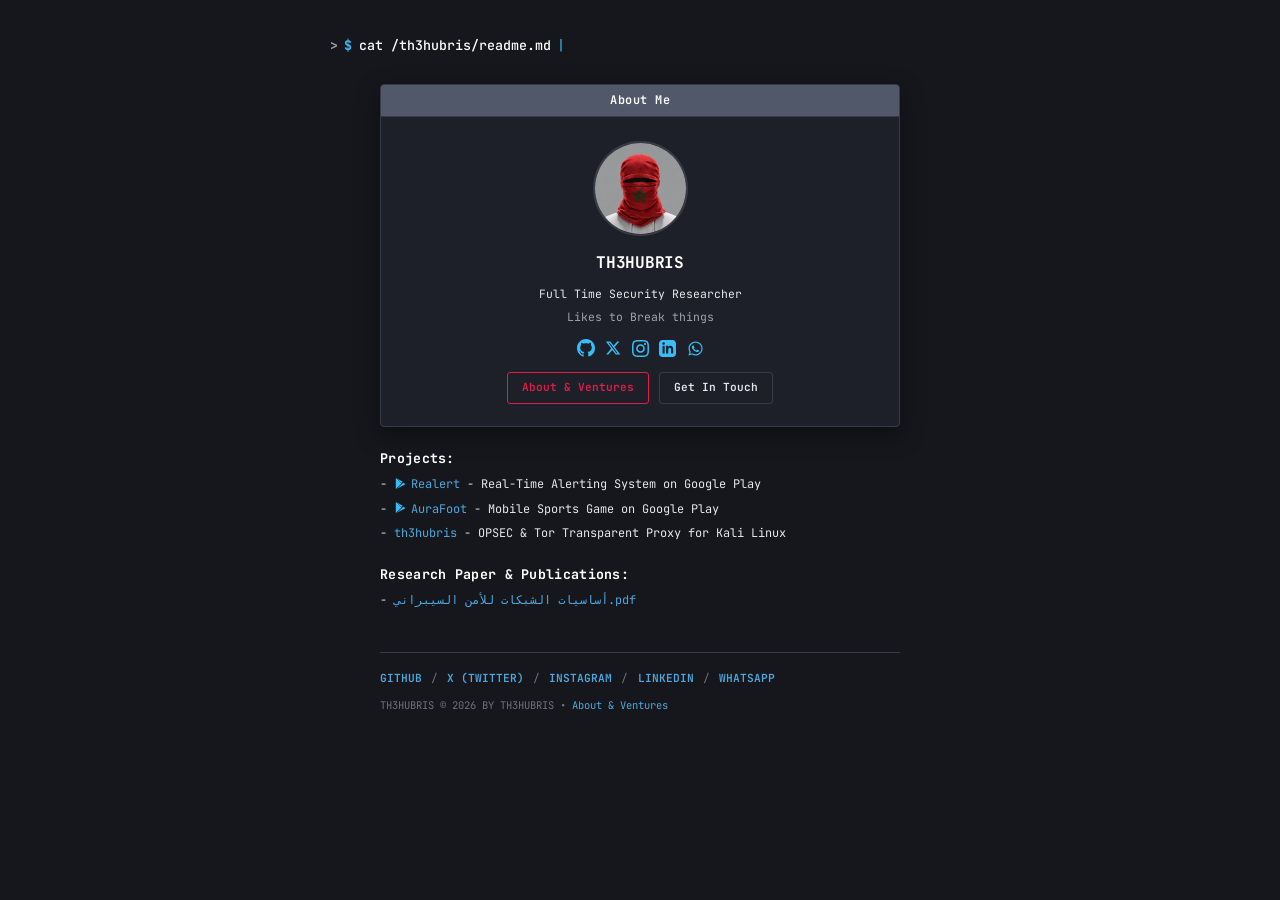
==== website/index.html @ 46ab5697 "feat(contact): link Get In Touch and add WhatsApp channel with @th3hubris" ====
<!DOCTYPE html>
<html lang="en">
<head>
  <meta charset="UTF-8">
  <meta name="viewport" content="width=device-width, initial-scale=1.0">
  <meta http-equiv="X-UA-Compatible" content="ie=edge">

  <!-- Cache Invalidation Meta Tags -->
  <meta http-equiv="Cache-Control" content="no-cache, no-store, must-revalidate">
  <meta http-equiv="Pragma" content="no-cache">
  <meta http-equiv="Expires" content="0">

  <title>TH3HUBRIS — Security Researcher</title>
  <meta name="title" content="TH3HUBRIS — Security Researcher">
  <meta name="description" content="Personal security portal, research publications, and tactical tools by TH3HUBRIS.">
  <meta name="author" content="TH3HUBRIS">
  <meta name="theme-color" content="#16171d">

  <!-- Open Graph -->
  <meta property="og:type" content="website">
  <meta property="og:url" content="https://www.th3hubris.com/">
  <meta property="og:title" content="TH3HUBRIS — Security Researcher">
  <meta property="og:description" content="Offensive security research, academic manuals, and tactical Kali Linux engines.">
  <meta property="og:image" content="https://www.th3hubris.com/profile.png">

  <!-- Favicon -->
  <link rel="icon" type="image/png" href="profile.png">

  <!-- Google Fonts: JetBrains Mono -->
  <link rel="preconnect" href="https://fonts.googleapis.com">
  <link rel="preconnect" href="https://fonts.gstatic.com" crossorigin>
  <link href="https://fonts.googleapis.com/css2?family=JetBrains+Mono:wght@400;500;600;700&display=swap" rel="stylesheet">

  <link rel="stylesheet" href="style.css?v=2026.10">
</head>
<body>

  <div class="layout-wrapper">
    <main class="view-container active-view">

      <!-- Top Terminal Prompt Line -->
      <div class="terminal-prompt-row">
        <span class="p-arrow">&gt;</span>
        <span class="p-dollar">$</span>
        <span class="p-command">cat /th3hubris/readme.md</span>
        <span class="p-cursor">|</span>
      </div>

      <!-- About Me Box (hx01.me style) -->
      <div class="about-card">
        <div class="about-card-header">
          About Me
        </div>

        <div class="about-card-body">
          <div class="avatar-container">
            <img src="profile.png" alt="TH3HUBRIS" class="user-avatar">
          </div>

          <h1 class="user-handle">TH3HUBRIS</h1>
          <p class="user-headline">Full Time Security Researcher</p>
          <p class="user-subline">Likes to Break things</p>

          <!-- Social links: all @th3hubris -->
          <div class="social-icon-row">
            <a href="https://github.com/th3hubris" target="_blank" rel="noopener noreferrer" class="social-icon-btn" title="GitHub: @th3hubris">
              <svg viewBox="0 0 24 24" width="18" height="18" fill="currentColor" aria-hidden="true">
                <path d="M12 0C5.37 0 0 5.37 0 12c0 5.31 3.435 9.795 8.205 11.385.6.105.825-.255.825-.57 0-.285-.015-1.23-.015-2.235-3.015.555-3.795-.735-4.035-1.41-.135-.345-.72-1.41-1.23-1.695-.42-.225-1.02-.78-.015-.795.945-.015 1.62.87 1.845 1.23 1.08 1.815 2.805 1.305 3.495.99.105-.78.42-1.305.765-1.605-2.67-.3-5.46-1.335-5.46-5.925 0-1.305.465-2.385 1.23-3.225-.12-.3-.54-1.53.12-3.18 0 0 1.005-.315 3.3 1.23.96-.27 1.98-.405 3-.405s2.04.135 3 .405c2.295-1.56 3.3-1.23 3.3-1.23.66 1.65.24 2.88.12 3.18.765.84 1.23 1.905 1.23 3.225 0 4.605-2.805 5.625-5.475 5.925.435.375.81 1.095.81 2.22 0 1.605-.015 2.895-.015 3.3 0 .315.225.69.825.57A12.02 12.02 0 0024 12c0-6.63-5.37-12-12-12z"/>
              </svg>
            </a>
            <a href="https://x.com/th3hubris" target="_blank" rel="noopener noreferrer" class="social-icon-btn" title="X (Twitter): @th3hubris">
              <svg viewBox="0 0 24 24" width="16" height="16" fill="currentColor" aria-hidden="true">
                <path d="M18.244 2.25h3.308l-7.227 8.26 8.502 11.24H16.17l-5.214-6.817L4.99 21.75H1.68l7.73-8.835L1.254 2.25H8.08l4.713 6.231zm-1.161 17.52h1.833L7.084 4.126H5.117z"/>
              </svg>
            </a>
            <a href="https://instagram.com/th3hubris" target="_blank" rel="noopener noreferrer" class="social-icon-btn" title="Instagram: @th3hubris">
              <svg viewBox="0 0 24 24" width="17" height="17" fill="currentColor" aria-hidden="true">
                <path d="M12 2.163c3.204 0 3.584.012 4.85.07 3.252.148 4.771 1.691 4.919 4.919.058 1.265.069 1.645.069 4.849 0 3.205-.012 3.584-.069 4.849-.149 3.225-1.664 4.771-4.919 4.919-1.266.058-1.644.07-4.85.07-3.204 0-3.584-.012-4.849-.07-3.26-.149-4.771-1.699-4.919-4.92-.058-1.265-.07-1.644-.07-4.849 0-3.204.013-3.583.07-4.849.149-3.227 1.664-4.771 4.919-4.919 1.266-.057 1.645-.069 4.849-.069zm0-2.163c-3.259 0-3.667.014-4.947.072-4.358.2-6.78 2.618-6.98 6.98-.059 1.281-.073 1.689-.073 4.948 0 3.259.014 3.668.072 4.948.2 4.358 2.618 6.78 6.98 6.98 1.281.058 1.689.072 4.948.072 3.259 0 3.668-.014 4.948-.072 4.354-.2 6.782-2.618 6.979-6.98.059-1.28.073-1.689.073-4.948 0-3.259-.014-3.667-.072-4.947-.196-4.354-2.617-6.78-6.979-6.98-1.281-.059-1.69-.073-4.949-.073zm0 5.838c-3.403 0-6.162 2.759-6.162 6.162s2.759 6.163 6.162 6.163 6.162-2.759 6.162-6.163c0-3.403-2.759-6.162-6.162-6.162zm0 10.162c-2.209 0-4-1.79-4-4 0-2.209 1.791-4 4-4s4 1.791 4 4c0 2.21-1.791 4-4 4zm6.406-11.845c-.796 0-1.441.645-1.441 1.44s.645 1.44 1.441 1.44c.795 0 1.439-.645 1.439-1.44s-.644-1.44-1.439-1.44z"/>
              </svg>
            </a>
            <a href="https://linkedin.com/in/th3hubris" target="_blank" rel="noopener noreferrer" class="social-icon-btn" title="LinkedIn: @th3hubris">
              <svg viewBox="0 0 24 24" width="17" height="17" fill="currentColor" aria-hidden="true">
                <path d="M19 0h-14c-2.761 0-5 2.239-5 5v14c0 2.761 2.239 5 5 5h14c2.762 0 5-2.239 5-5v-14c0-2.761-2.238-5-5-5zm-11 19h-3v-11h3v11zm-1.5-12.268c-.966 0-1.75-.79-1.75-1.764s.784-1.764 1.75-1.764 1.75.79 1.75 1.764-.783 1.764-1.75 1.764zm13.5 12.268h-3v-5.604c0-3.368-4-3.113-4 0v5.604h-3v-11h3v1.765c1.396-2.586 7-2.777 7 2.476v6.759z"/>
              </svg>
            </a>
            <a href="https://wa.me/th3hubris" target="_blank" rel="noopener noreferrer" class="social-icon-btn" title="WhatsApp: @th3hubris">
              <svg viewBox="0 0 24 24" width="17" height="17" fill="currentColor" aria-hidden="true">
                <path d="M12.04 2C6.58 2 2.13 6.45 2.13 11.91C2.13 13.66 2.59 15.36 3.45 16.86L2.05 22L7.3 20.62C8.75 21.41 10.38 21.83 12.04 21.83C17.5 21.83 21.95 17.38 21.95 11.92C21.95 9.27 20.92 6.78 19.05 4.91C17.18 3.03 14.69 2 12.04 2ZM12.04 20.16C10.58 20.16 9.15 19.77 7.9 19.03L7.58 18.84L4.47 19.66L5.3 16.63L5.09 16.3C4.28 15.01 3.85 13.5 3.85 11.91C3.85 7.4 7.53 3.72 12.04 3.72C14.23 3.72 16.29 4.58 17.84 6.13C19.39 7.68 20.25 9.73 20.25 11.92C20.25 16.43 16.56 20.16 12.04 20.16ZM16.53 14.39C16.28 14.26 15.08 13.67 14.85 13.59C14.63 13.5 14.46 13.46 14.3 13.71C14.13 13.96 13.65 14.52 13.5 14.69C13.35 14.86 13.2 14.88 12.95 14.76C12.7 14.63 11.9 14.37 10.95 13.52C10.21 12.86 9.71 12.05 9.56 11.8C9.42 11.55 9.55 11.41 9.67 11.29C9.78 11.18 9.92 11 10.05 10.85C10.17 10.7 10.21 10.59 10.29 10.42C10.37 10.26 10.33 10.11 10.27 9.99C10.21 9.86 9.71 8.64 9.5 8.13C9.3 7.63 9.09 7.7 8.94 7.69C8.8 7.68 8.63 7.68 8.46 7.68C8.3 7.68 8.03 7.74 7.8 7.99C7.57 8.24 6.93 8.84 6.93 10.06C6.93 11.28 7.82 12.45 7.94 12.62C8.07 12.79 9.68 15.28 12.16 16.35C12.75 16.6 13.21 16.76 13.57 16.87C14.16 17.06 14.7 17.03 15.13 16.97C15.61 16.9 16.6 16.37 16.81 15.79C17.02 15.2 17.02 14.7 16.96 14.59C16.89 14.49 16.78 14.51 16.53 14.39Z"/>
              </svg>
            </a>
          </div>

          <!-- Action Buttons -->
          <div class="touch-btn-wrap">
            <a href="/about" class="btn-touch">About &amp; Ventures</a>
            <a href="https://wa.me/th3hubris" target="_blank" rel="noopener noreferrer" class="btn-touch btn-touch-alt" id="touchTriggerBtn">Get In Touch</a>
          </div>
        </div>
      </div>

      <!-- Projects Section -->
      <section class="info-block">
        <h2 class="block-title">Projects:</h2>
        <ul class="clean-bullet-list">
          <li>
            - <a href="https://play.google.com/store/apps/details?id=com.diouane.realert" target="_blank" rel="noopener noreferrer" class="link-item"><svg class="play-icon" viewBox="0 0 24 24" width="13" height="13" fill="currentColor" aria-hidden="true"><path d="M3.609 1.814L13.792 12 3.61 22.186c-.194-.2-.31-.48-.31-.806V2.62c0-.326.116-.606.31-.806zm11.233 11.236l2.128 2.128-11.464 6.58 9.336-8.708zM4.506 2.242l11.464 6.58-2.128 2.128-9.336-8.708zm12.396 8.528l3.328 1.912c.51.293.51.767 0 1.06l-3.328 1.912-2.316-2.442 2.316-2.442z"/></svg>Realert</a> - Real-Time Alerting System on Google Play
          </li>
          <li>
            - <a href="https://play.google.com/store/apps/details?id=com.diouane.aurafoot" target="_blank" rel="noopener noreferrer" class="link-item"><svg class="play-icon" viewBox="0 0 24 24" width="13" height="13" fill="currentColor" aria-hidden="true"><path d="M3.609 1.814L13.792 12 3.61 22.186c-.194-.2-.31-.48-.31-.806V2.62c0-.326.116-.606.31-.806zm11.233 11.236l2.128 2.128-11.464 6.58 9.336-8.708zM4.506 2.242l11.464 6.58-2.128 2.128-9.336-8.708zm12.396 8.528l3.328 1.912c.51.293.51.767 0 1.06l-3.328 1.912-2.316-2.442 2.316-2.442z"/></svg>AuraFoot</a> - Mobile Sports Game on Google Play
          </li>
          <li>
            - <a href="https://github.com/th3hubris/Th3hubris" target="_blank" rel="noopener noreferrer" class="link-item">th3hubris</a> - OPSEC &amp; Tor Transparent Proxy for Kali Linux
          </li>
        </ul>
      </section>

      <!-- Research Paper & Publications Section -->
      <section class="info-block">
        <h2 class="block-title">Research Paper &amp; Publications:</h2>
        <ul class="clean-bullet-list">
          <li>
            - <a href="/network-fundamentals" class="link-item">أساسيات الشبكات للأمن السيبراني.pdf</a>
          </li>
        </ul>
      </section>

      <!-- Contact & Channels Footer -->
      <footer class="hx-footer" id="contactSection">
        <div class="footer-contacts-list">
          <a href="https://github.com/th3hubris" target="_blank" rel="noopener noreferrer" class="f-contact-link">GITHUB</a>
          <span class="f-sep">/</span>
          <a href="https://x.com/th3hubris" target="_blank" rel="noopener noreferrer" class="f-contact-link">X (TWITTER)</a>
          <span class="f-sep">/</span>
          <a href="https://instagram.com/th3hubris" target="_blank" rel="noopener noreferrer" class="f-contact-link">INSTAGRAM</a>
          <span class="f-sep">/</span>
          <a href="https://linkedin.com/in/th3hubris" target="_blank" rel="noopener noreferrer" class="f-contact-link">LINKEDIN</a>
          <span class="f-sep">/</span>
          <a href="https://wa.me/th3hubris" target="_blank" rel="noopener noreferrer" class="f-contact-link">WHATSAPP</a>
        </div>
        <div class="f-copyright">
          TH3HUBRIS &copy; 2026 BY TH3HUBRIS &bull; <a href="/about" class="link-item">About &amp; Ventures</a>
        </div>
      </footer>

    </main>
  </div>

</body>
</html>
---- website/style.css ----
/**
 * TH3HUBRIS — Security Researcher Portfolio
 * Exact reproduction of hx01.me terminal bug bounty aesthetic
 */

:root {
  --bg-color: #16171d;
  --card-bg: #1e2029;
  --card-header-bg: #505869;
  --border-color: #363b47;
  
  --text-white: #ffffff;
  --text-primary: #e5e7eb;
  --text-secondary: #9ca3af;
  --text-dark: #6b7280;

  /* Terminal Colors */
  --term-prompt: #9ca3af;
  --term-dollar: #38bdf8;
  --term-cyan: #4ea8de;
  --term-cyan-hover: #72bbf0;
  --term-pink: #e11d48;
  --term-pink-hover: #f43f5e;

  --font-mono: 'JetBrains Mono', 'Courier New', Courier, Monaco, monospace;
}

*, *::before, *::after {
  box-sizing: border-box;
  margin: 0;
  padding: 0;
}

html, body {
  background-color: var(--bg-color);
  color: var(--text-primary);
  font-family: var(--font-mono);
  font-size: 14px;
  line-height: 1.6;
  -webkit-font-smoothing: antialiased;
}

/* Page Layout */
.layout-wrapper {
  min-height: 100vh;
  display: flex;
  flex-direction: column;
  align-items: center;
  padding: 2.5rem 1.25rem 3rem;
}

.view-container {
  width: 100%;
  max-width: 620px;
  display: flex;
  flex-direction: column;
  gap: 1.5rem;
}

.view-container.hidden-view {
  display: none !important;
}

.view-container.active-view {
  display: flex !important;
  animation: fadeIn 0.2s ease;
}

@keyframes fadeIn {
  from { opacity: 0; transform: translateY(4px); }
  to { opacity: 1; transform: translateY(0); }
}

/* ==============================================================================
   TOP TERMINAL PROMPT LINE
   ============================================================================== */
.terminal-prompt-row {
  display: flex;
  align-items: center;
  gap: 0.45rem;
  font-size: 0.95rem;
  color: var(--term-prompt);
  margin-bottom: 0.5rem;
}

.p-arrow {
  color: var(--term-prompt);
  font-weight: 700;
}

.p-dollar {
  color: var(--term-dollar);
  font-weight: 700;
}

.p-command {
  color: var(--text-white);
  font-weight: 500;
}

.p-cursor {
  color: var(--term-dollar);
  animation: blink 1s step-start infinite;
}

@keyframes blink {
  50% { opacity: 0; }
}

/* ==============================================================================
   ABOUT ME CARD (Exact hx01.me style)
   ============================================================================== */
.about-card {
  width: 100%;
  max-width: 520px;
  margin: 0 auto;
  border: 1px solid var(--border-color);
  background-color: var(--card-bg);
  border-radius: 4px;
  overflow: hidden;
  box-shadow: 0 8px 24px rgba(0, 0, 0, 0.4);
}

.about-card-header {
  background-color: var(--card-header-bg);
  color: var(--text-white);
  font-size: 0.85rem;
  font-weight: 600;
  text-align: center;
  padding: 6px 12px;
  border-bottom: 1px solid var(--border-color);
  letter-spacing: 0.5px;
}

.about-card-body {
  padding: 24px 20px 22px;
  text-align: center;
  display: flex;
  flex-direction: column;
  align-items: center;
  gap: 0.35rem;
}

.avatar-container {
  width: 95px;
  height: 95px;
  border-radius: 50%;
  overflow: hidden;
  border: 2px solid var(--border-color);
  margin-bottom: 0.5rem;
  background-color: #0b0c10;
}

.user-avatar {
  width: 100%;
  height: 100%;
  object-fit: cover;
  display: block;
}

.user-handle {
  font-size: 1.15rem;
  font-weight: 700;
  color: var(--text-white);
  letter-spacing: -0.3px;
  margin-top: 2px;
}

.user-headline {
  font-size: 0.82rem;
  color: var(--text-primary);
  margin-top: 4px;
}

.user-subline {
  font-size: 0.82rem;
  color: var(--text-secondary);
}

.social-icon-row {
  margin-top: 8px;
  display: flex;
  align-items: center;
  justify-content: center;
  gap: 0.75rem;
}

.social-icon-btn {
  color: var(--term-dollar);
  display: inline-flex;
  align-items: center;
  justify-content: center;
  transition: color 0.15s ease, transform 0.15s ease;
}

.social-icon-btn:hover {
  color: #ffffff;
  transform: translateY(-2px);
}

.touch-btn-wrap {
  margin-top: 10px;
  display: flex;
  align-items: center;
  justify-content: center;
  gap: 0.65rem;
  flex-wrap: wrap;
}

.btn-touch {
  border: 1px solid var(--term-pink);
  color: var(--term-pink);
  background: transparent;
  padding: 6px 14px;
  font-family: inherit;
  font-size: 0.8rem;
  font-weight: 600;
  border-radius: 3px;
  cursor: pointer;
  text-decoration: none;
  display: inline-block;
  transition: all 0.15s ease;
}

.btn-touch:hover {
  background: rgba(225, 29, 72, 0.12);
  border-color: var(--term-pink-hover);
  color: var(--term-pink-hover);
}

.btn-touch-alt {
  border-color: var(--border-color);
  color: var(--text-primary);
}

.btn-touch-alt:hover {
  background: rgba(78, 168, 222, 0.12);
  border-color: var(--term-cyan);
  color: var(--term-cyan);
}

.play-icon {
  vertical-align: -1.5px;
  margin-right: 4px;
  color: var(--term-dollar);
}

.about-narrative-block {
  width: 100%;
  max-width: 520px;
  margin: 0 auto;
  display: flex;
  flex-direction: column;
  gap: 0.65rem;
}

.about-paragraph {
  font-size: 0.88rem;
  color: var(--text-primary);
  line-height: 1.75;
  text-align: justify;
}

/* ==============================================================================
   SECTIONS: PROJECTS & PUBLICATIONS
   ============================================================================== */
.info-block {
  width: 100%;
  max-width: 520px;
  margin: 0 auto;
  display: flex;
  flex-direction: column;
  gap: 0.5rem;
}

.block-title {
  font-size: 0.95rem;
  font-weight: 700;
  color: var(--text-white);
  letter-spacing: 0.3px;
}

.clean-bullet-list {
  list-style: none;
  display: flex;
  flex-direction: column;
  gap: 0.45rem;
}

.clean-bullet-list li {
  font-size: 0.85rem;
  color: var(--text-primary);
  line-height: 1.5;
}

.link-item {
  color: var(--term-cyan);
  text-decoration: none;
  transition: color 0.15s ease, text-decoration 0.15s ease;
}

.link-item:hover {
  color: var(--term-cyan-hover);
  text-decoration: underline;
}

/* ==============================================================================
   FOOTER (GITHUB, X, INSTAGRAM, LINKEDIN)
   ============================================================================== */
.hx-footer {
  width: 100%;
  max-width: 520px;
  margin: 1.5rem auto 0;
  padding-top: 1.25rem;
  border-top: 1px solid var(--border-color);
  display: flex;
  flex-direction: column;
  gap: 0.65rem;
}

.footer-contacts-list {
  display: flex;
  align-items: center;
  flex-wrap: wrap;
  gap: 0.65rem;
  font-size: 0.8rem;
}

.f-contact-link {
  color: var(--term-cyan);
  text-decoration: none;
  font-weight: 600;
}

.f-contact-link:hover {
  text-decoration: underline;
}

.f-sep {
  color: var(--text-dark);
}

.f-copyright {
  font-size: 0.75rem;
  color: var(--text-dark);
}

/* ==============================================================================
   VIEW 2: PUBLICATION / READER VIEW (Exact hx01.me/hailcsv.htm layout)
   ============================================================================== */
.doc-prompt-row {
  display: flex;
  align-items: center;
  justify-content: space-between;
}

.prompt-text-group {
  display: flex;
  align-items: center;
  gap: 0.45rem;
  font-size: 0.95rem;
}

.btn-terminal-home {
  background: var(--card-bg);
  border: 1px solid var(--border-color);
  color: var(--text-primary);
  padding: 4px 12px;
  font-family: inherit;
  font-size: 0.8rem;
  font-weight: 600;
  border-radius: 3px;
  cursor: pointer;
  transition: all 0.15s ease;
}

.btn-terminal-home:hover {
  background: var(--card-header-bg);
  color: #ffffff;
  border-color: #505869;
}

.doc-header-card {
  width: 100%;
  border: 1px solid var(--border-color);
  background-color: var(--card-bg);
  border-radius: 4px;
  padding: 24px 22px;
  display: flex;
  align-items: center;
  justify-content: space-between;
  gap: 1.5rem;
}

.doc-header-left {
  display: flex;
  flex-direction: column;
  gap: 0.45rem;
  flex: 1;
}

.doc-headline {
  font-size: 1.25rem;
  font-weight: 700;
  color: var(--text-white);
  line-height: 1.35;
}

.doc-subhead {
  font-size: 0.88rem;
  color: var(--term-cyan);
  line-height: 1.45;
}

.doc-header-right {
  display: flex;
  flex-direction: column;
  align-items: center;
  gap: 0.35rem;
  flex-shrink: 0;
}

.doc-avatar-img {
  width: 70px;
  height: 70px;
  border-radius: 50%;
  object-fit: cover;
  border: 2px solid var(--border-color);
}

.doc-avatar-caption {
  font-size: 0.75rem;
  font-weight: 700;
  color: var(--text-secondary);
}

.doc-dashed-divider {
  border: none;
  border-top: 1px dashed var(--border-color);
  margin: 0.5rem 0;
}

/* Actions Strip */
.doc-actions-strip {
  display: flex;
  align-items: center;
  justify-content: space-between;
  background: #121319;
  border: 1px solid var(--border-color);
  border-radius: 3px;
  padding: 6px 12px;
  flex-wrap: wrap;
  gap: 0.5rem;
}

.strip-pagination {
  display: flex;
  align-items: center;
  gap: 0.4rem;
}

.btn-strip {
  background: var(--card-bg);
  border: 1px solid var(--border-color);
  color: var(--text-primary);
  padding: 2px 7px;
  font-size: 0.75rem;
  font-family: inherit;
  border-radius: 2px;
  cursor: pointer;
}

.btn-strip:hover:not(:disabled) {
  border-color: var(--term-cyan);
  color: var(--term-cyan);
}

.btn-strip:disabled {
  opacity: 0.35;
  cursor: not-allowed;
}

.strip-page-info, .strip-zoom-info {
  font-size: 0.75rem;
  color: var(--term-dollar);
  font-weight: 600;
}

.strip-divider {
  color: var(--border-color);
}

.strip-downloads {
  display: flex;
  align-items: center;
  gap: 0.5rem;
}

.btn-strip-download {
  background: var(--term-cyan);
  color: var(--bg-color);
  font-size: 0.75rem;
  font-weight: 700;
  padding: 3px 8px;
  border-radius: 2px;
  text-decoration: none;
}

.btn-strip-download:hover {
  background: var(--term-cyan-hover);
}

.btn-strip-raw {
  color: var(--text-secondary);
  font-size: 0.75rem;
  text-decoration: none;
}

.btn-strip-raw:hover {
  color: var(--text-white);
}

/* Share Strip */
.doc-share-strip {
  display: flex;
  align-items: center;
  gap: 0.4rem;
  flex-wrap: wrap;
  font-size: 0.75rem;
}

.share-prompt {
  color: var(--text-dark);
}

.btn-share-tag {
  background: var(--card-bg);
  border: 1px solid var(--border-color);
  color: var(--text-secondary);
  font-size: 0.72rem;
  font-family: inherit;
  padding: 2px 7px;
  border-radius: 2px;
  cursor: pointer;
}

.btn-share-tag:hover {
  color: var(--term-cyan);
  border-color: var(--term-cyan);
}

/* Canvas Viewport */
.doc-canvas-viewport {
  width: 100%;
  background: #0f1015;
  border: 1px solid var(--border-color);
  border-radius: 4px;
  padding: 1.25rem;
  overflow: auto;
  position: relative;
  min-height: 480px;
  display: flex;
  flex-direction: column;
  align-items: center;
}

.canvas-centering-box {
  display: flex;
  justify-content: center;
  width: 100%;
}

#pdfCanvas {
  background: #ffffff;
  box-shadow: 0 4px 18px rgba(0, 0, 0, 0.7);
  max-width: 100%;
  height: auto;
  border-radius: 2px;
}

.doc-spinner-box {
  position: absolute;
  top: 45%;
  left: 50%;
  transform: translate(-50%, -50%);
  display: flex;
  flex-direction: column;
  align-items: center;
  gap: 0.65rem;
  color: var(--term-cyan);
  font-size: 0.8rem;
}

.doc-spinner-box.hidden {
  display: none;
}

.terminal-spinner {
  width: 24px;
  height: 24px;
  border: 2px solid rgba(78, 168, 222, 0.2);
  border-top-color: var(--term-cyan);
  border-radius: 50%;
  animation: spin 0.8s linear infinite;
}

@keyframes spin {
  to { transform: rotate(360deg); }
}

.doc-bottom-nav {
  display: flex;
  justify-content: flex-start;
  margin-top: 0.5rem;
}

/* Toast */
.minimal-toast {
  position: fixed;
  bottom: 1.25rem;
  right: 1.25rem;
  background: var(--card-bg);
  border: 1px solid var(--term-cyan);
  padding: 6px 14px;
  font-size: 0.78rem;
  color: var(--text-white);
  border-radius: 3px;
  display: flex;
  align-items: center;
  gap: 0.45rem;
  z-index: 999999;
  transition: opacity 0.2s ease, transform 0.2s ease;
}

.minimal-toast.hidden {
  opacity: 0;
  transform: translateY(8px);
  pointer-events: none;
}

.toast-indicator {
  color: #10b981;
  font-weight: 700;
}

/* Mobile Media Queries */
@media (max-width: 600px) {
  .layout-wrapper {
    padding: 1.25rem 0.75rem 2rem;
  }

  .doc-header-card {
    flex-direction: column-reverse;
    align-items: flex-start;
    gap: 1rem;
    padding: 18px 16px;
  }

  .doc-headline {
    font-size: 1.1rem;
  }

  .doc-actions-strip {
    flex-direction: column;
    align-items: stretch;
  }

  .strip-pagination, .strip-downloads {
    justify-content: space-between;
    width: 100%;
  }
}
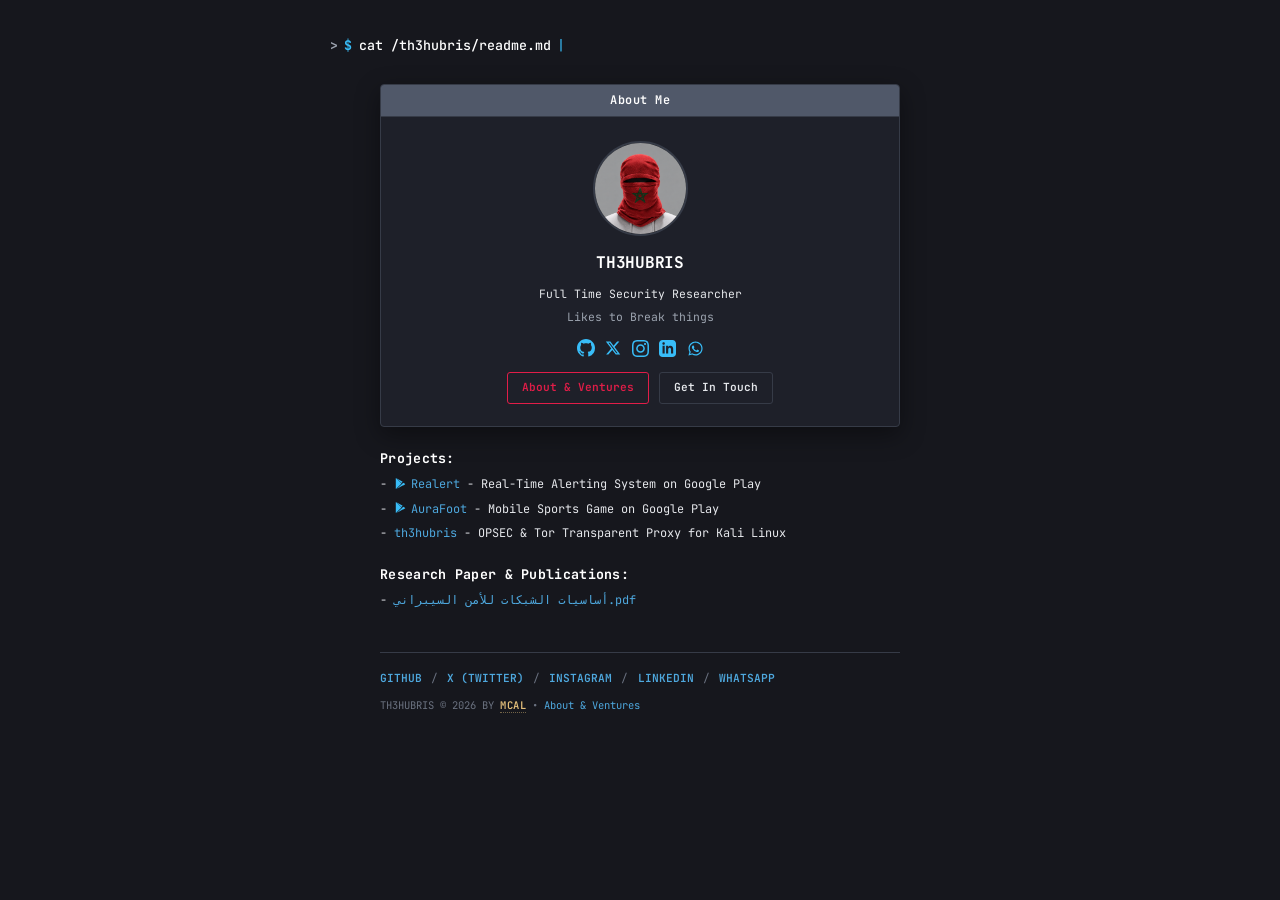
==== commit 7d9f56af: "feat(footer): update copyright to BY MCAL in pale yellow with dynamic year" ====
--- a/website/index.html
+++ b/website/index.html
@@ -138,12 +138,21 @@
           <a href="https://wa.me/th3hubris" target="_blank" rel="noopener noreferrer" class="f-contact-link">WHATSAPP</a>
         </div>
         <div class="f-copyright">
-          TH3HUBRIS &copy; 2026 BY TH3HUBRIS &bull; <a href="/about" class="link-item">About &amp; Ventures</a>
+          TH3HUBRIS &copy; <span class="auto-year">2026</span> BY <abbr class="mcal-badge" title="Morocco Cyber &amp; AI Lab">MCAL</abbr> &bull; <a href="/about" class="link-item">About &amp; Ventures</a>
         </div>
       </footer>
 
     </main>
   </div>
 
+  <script>
+    (function() {
+      var y = new Date().getFullYear();
+      var els = document.querySelectorAll('.auto-year');
+      for (var i = 0; i < els.length; i++) {
+        els[i].textContent = y;
+      }
+    })();
+  </script>
 </body>
 </html>
--- a/website/style.css
+++ b/website/style.css
@@ -345,6 +345,20 @@
   color: var(--text-dark);
 }
 
+.mcal-badge {
+  color: #e5c07b; /* Pale yellow / Muted Amber */
+  font-weight: 600;
+  text-decoration: none;
+  border-bottom: 1px dotted rgba(229, 192, 123, 0.45);
+  cursor: help;
+  letter-spacing: 0.5px;
+}
+
+.mcal-badge:hover {
+  color: #f7d794;
+  border-bottom-color: #f7d794;
+}
+
 /* ==============================================================================
    VIEW 2: PUBLICATION / READER VIEW (Exact hx01.me/hailcsv.htm layout)
    ============================================================================== */
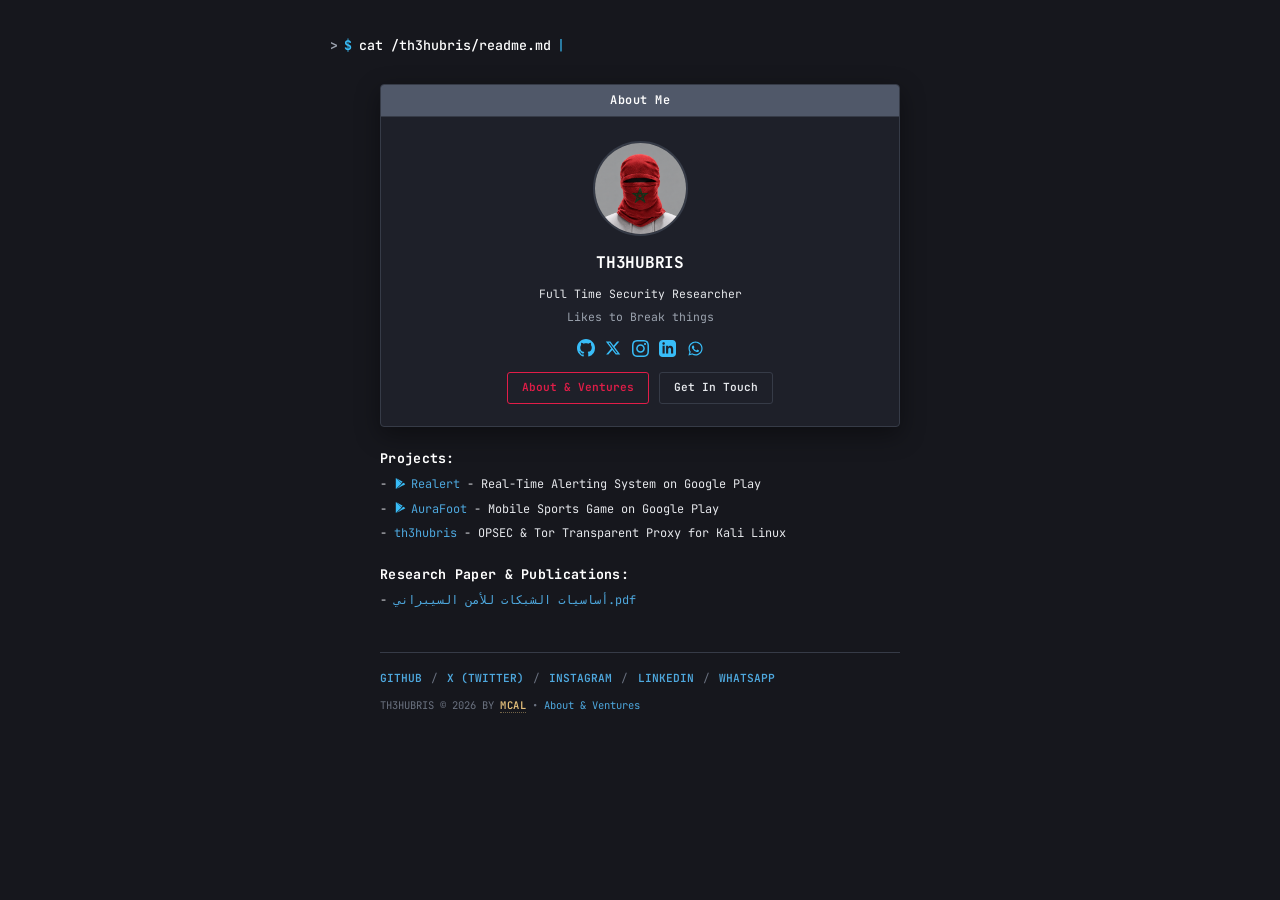
==== commit 1a46d54c: "feat(branding): add and link SVG favicon across all site pages" ====
--- a/website/index.html
+++ b/website/index.html
@@ -24,7 +24,8 @@
   <meta property="og:image" content="https://www.th3hubris.com/profile.png">
 
   <!-- Favicon -->
-  <link rel="icon" type="image/png" href="profile.png">
+  <link rel="icon" type="image/svg+xml" href="favicon.svg">
+  <link rel="alternate icon" type="image/png" href="profile.png">
 
   <!-- Google Fonts: JetBrains Mono -->
   <link rel="preconnect" href="https://fonts.googleapis.com">
--- a/website/style.css
+++ b/website/style.css
@@ -482,6 +482,9 @@
   font-family: inherit;
   border-radius: 2px;
   cursor: pointer;
+  display: inline-flex;
+  align-items: center;
+  gap: 4px;
 }
 
 .btn-strip:hover:not(:disabled) {
@@ -518,6 +521,9 @@
   padding: 3px 8px;
   border-radius: 2px;
   text-decoration: none;
+  display: inline-flex;
+  align-items: center;
+  gap: 4px;
 }
 
 .btn-strip-download:hover {
@@ -556,11 +562,20 @@
   padding: 2px 7px;
   border-radius: 2px;
   cursor: pointer;
+  display: inline-flex;
+  align-items: center;
+  gap: 4px;
 }
 
 .btn-share-tag:hover {
   color: var(--term-cyan);
   border-color: var(--term-cyan);
+}
+
+.strip-svg {
+  display: inline-block;
+  vertical-align: middle;
+  flex-shrink: 0;
 }
 
 /* Canvas Viewport */
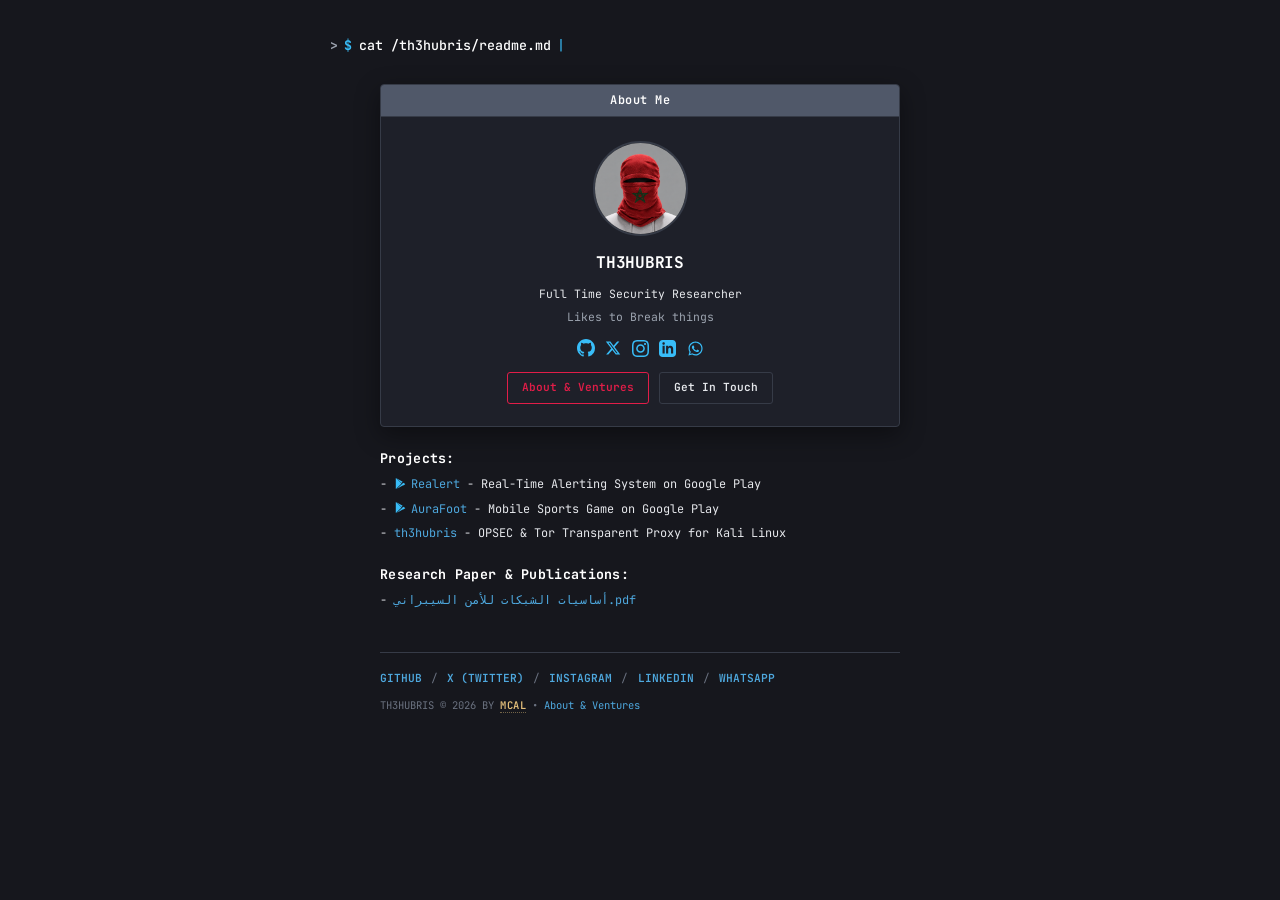
==== commit 22bc27ea: "feat(seo): update page title to '# th3hubris # MCAL'" ====
--- a/website/index.html
+++ b/website/index.html
@@ -10,8 +10,8 @@
   <meta http-equiv="Pragma" content="no-cache">
   <meta http-equiv="Expires" content="0">
 
-  <title>TH3HUBRIS — Security Researcher</title>
-  <meta name="title" content="TH3HUBRIS — Security Researcher">
+  <title># th3hubris # MCAL</title>
+  <meta name="title" content="# th3hubris # MCAL">
   <meta name="description" content="Personal security portal, research publications, and tactical tools by TH3HUBRIS.">
   <meta name="author" content="TH3HUBRIS">
   <meta name="theme-color" content="#16171d">
@@ -19,7 +19,7 @@
   <!-- Open Graph -->
   <meta property="og:type" content="website">
   <meta property="og:url" content="https://www.th3hubris.com/">
-  <meta property="og:title" content="TH3HUBRIS — Security Researcher">
+  <meta property="og:title" content="# th3hubris # MCAL">
   <meta property="og:description" content="Offensive security research, academic manuals, and tactical Kali Linux engines.">
   <meta property="og:image" content="https://www.th3hubris.com/profile.png">
 
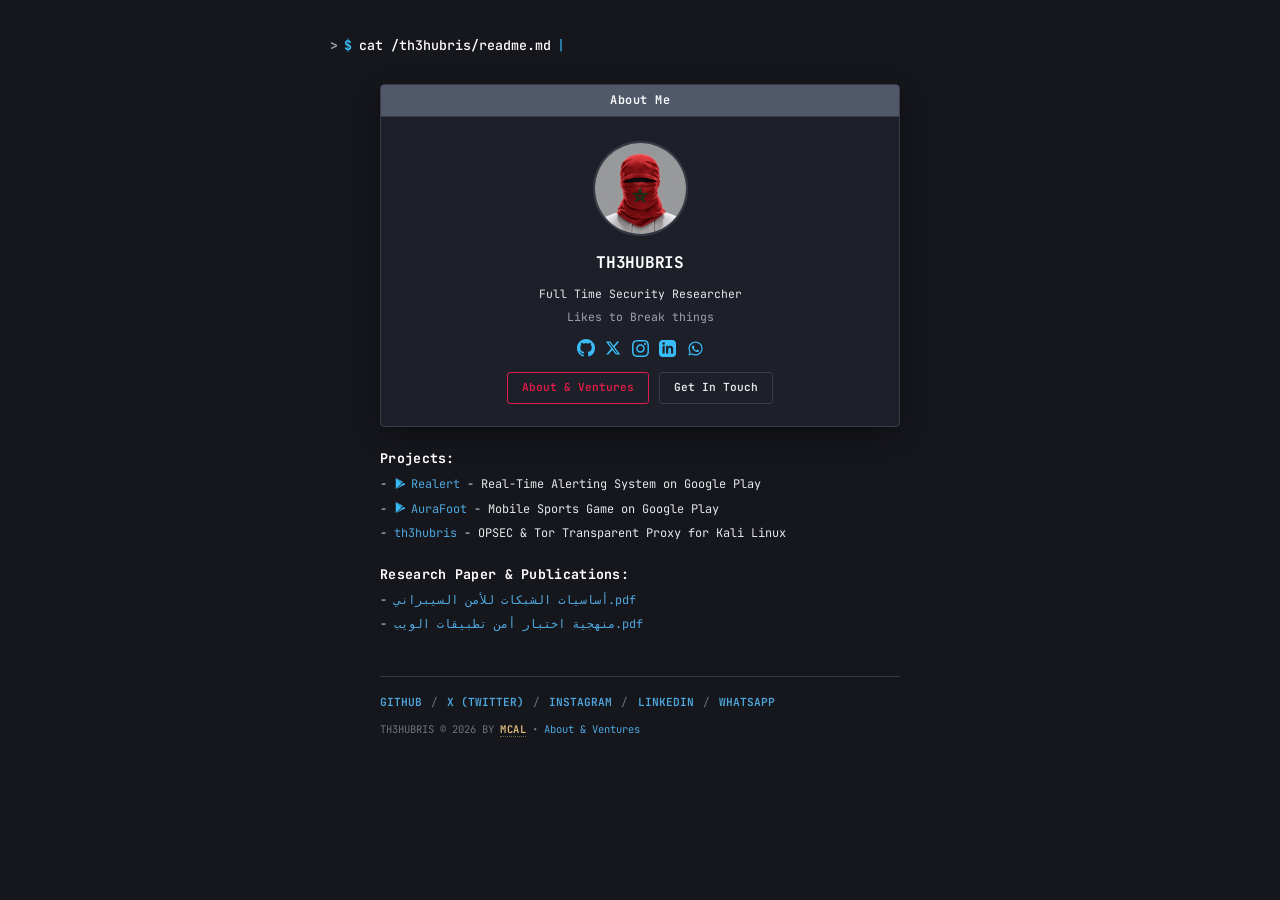
==== commit a1650fce: "feat(publications): add 'منهجية اختبار أمن تطبيقات الويب' PDF and dedicated reader page" ====
--- a/website/index.html
+++ b/website/index.html
@@ -122,6 +122,9 @@
           <li>
             - <a href="/network-fundamentals" class="link-item">أساسيات الشبكات للأمن السيبراني.pdf</a>
           </li>
+          <li>
+            - <a href="/web-security-methodology" class="link-item">منهجية اختبار أمن تطبيقات الويب.pdf</a>
+          </li>
         </ul>
       </section>
 
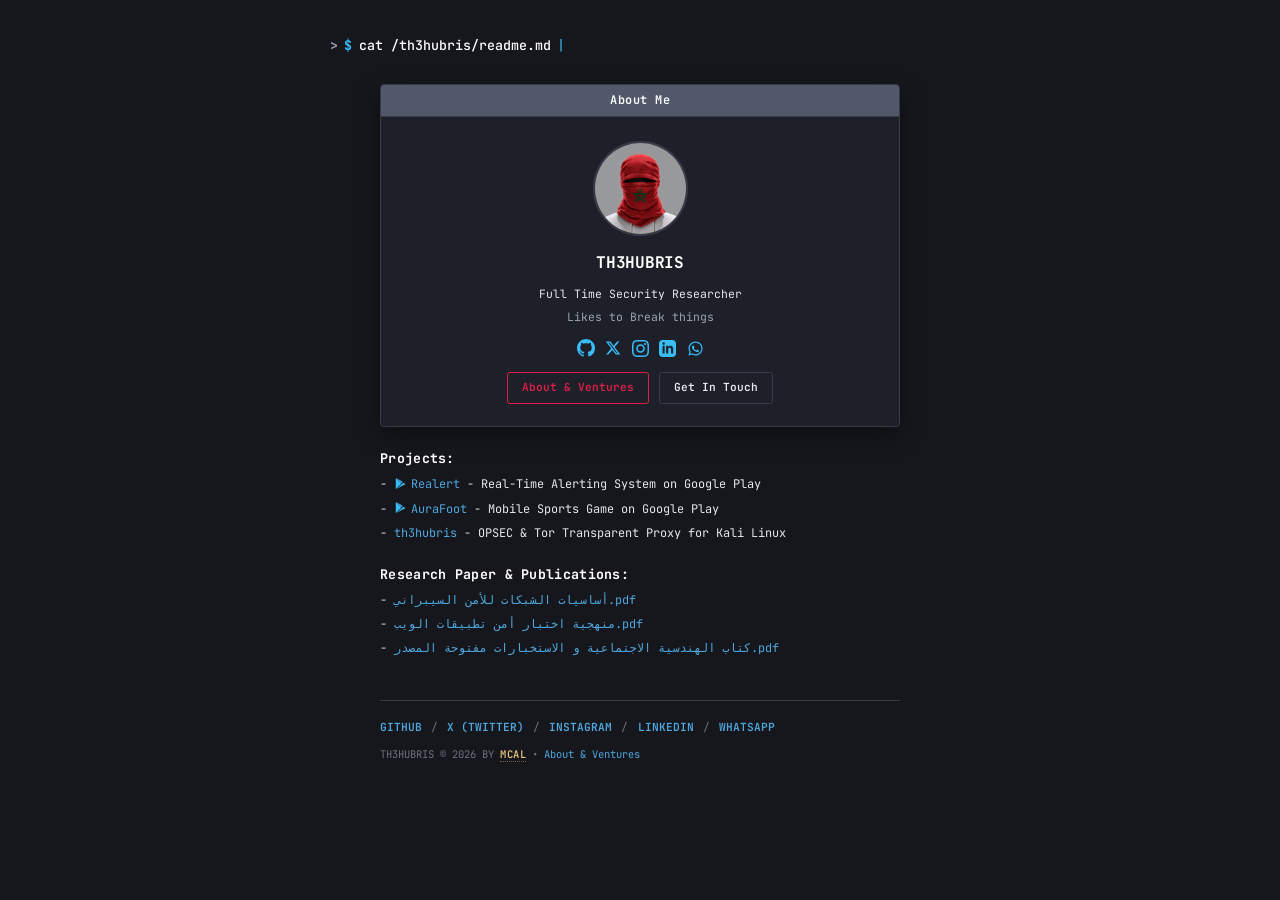
==== commit 39ef1fbb: "feat(publications): add 'كتاب الهندسية الاجتماعية و الاستخبارات مفتوحة المصدر' PDF and reader page" ====
--- a/website/index.html
+++ b/website/index.html
@@ -125,6 +125,9 @@
           <li>
             - <a href="/web-security-methodology" class="link-item">منهجية اختبار أمن تطبيقات الويب.pdf</a>
           </li>
+          <li>
+            - <a href="/social-engineering-osint" class="link-item">كتاب الهندسية الاجتماعية و الاستخبارات مفتوحة المصدر.pdf</a>
+          </li>
         </ul>
       </section>
 
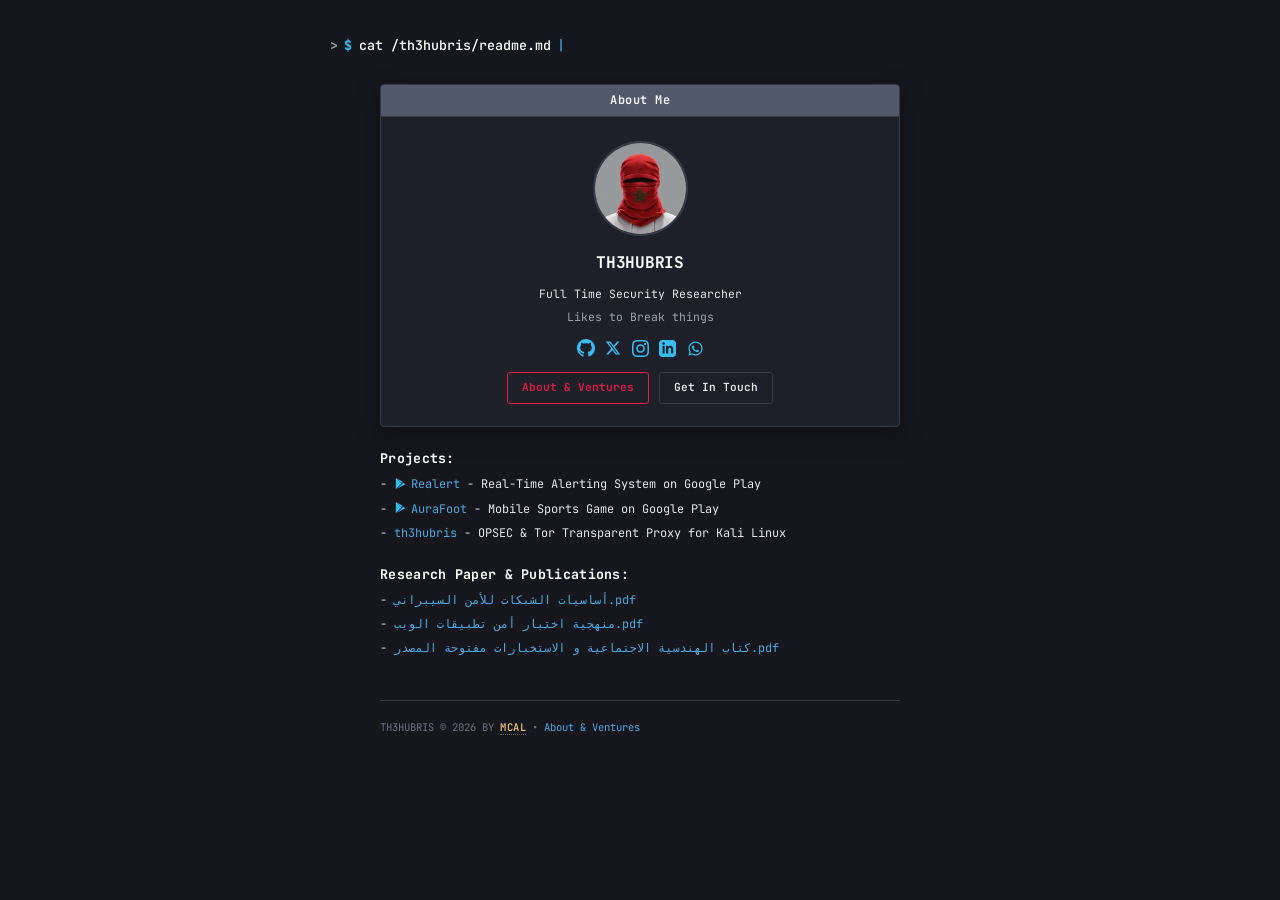
==== commit d28b6e04: "clean(footer): remove redundant social links from footer across all pages" ====
--- a/website/index.html
+++ b/website/index.html
@@ -131,19 +131,8 @@
         </ul>
       </section>
 
-      <!-- Contact & Channels Footer -->
+      <!-- Footer -->
       <footer class="hx-footer" id="contactSection">
-        <div class="footer-contacts-list">
-          <a href="https://github.com/th3hubris" target="_blank" rel="noopener noreferrer" class="f-contact-link">GITHUB</a>
-          <span class="f-sep">/</span>
-          <a href="https://x.com/th3hubris" target="_blank" rel="noopener noreferrer" class="f-contact-link">X (TWITTER)</a>
-          <span class="f-sep">/</span>
-          <a href="https://instagram.com/th3hubris" target="_blank" rel="noopener noreferrer" class="f-contact-link">INSTAGRAM</a>
-          <span class="f-sep">/</span>
-          <a href="https://linkedin.com/in/th3hubris" target="_blank" rel="noopener noreferrer" class="f-contact-link">LINKEDIN</a>
-          <span class="f-sep">/</span>
-          <a href="https://wa.me/th3hubris" target="_blank" rel="noopener noreferrer" class="f-contact-link">WHATSAPP</a>
-        </div>
         <div class="f-copyright">
           TH3HUBRIS &copy; <span class="auto-year">2026</span> BY <abbr class="mcal-badge" title="Morocco Cyber &amp; AI Lab">MCAL</abbr> &bull; <a href="/about" class="link-item">About &amp; Ventures</a>
         </div>
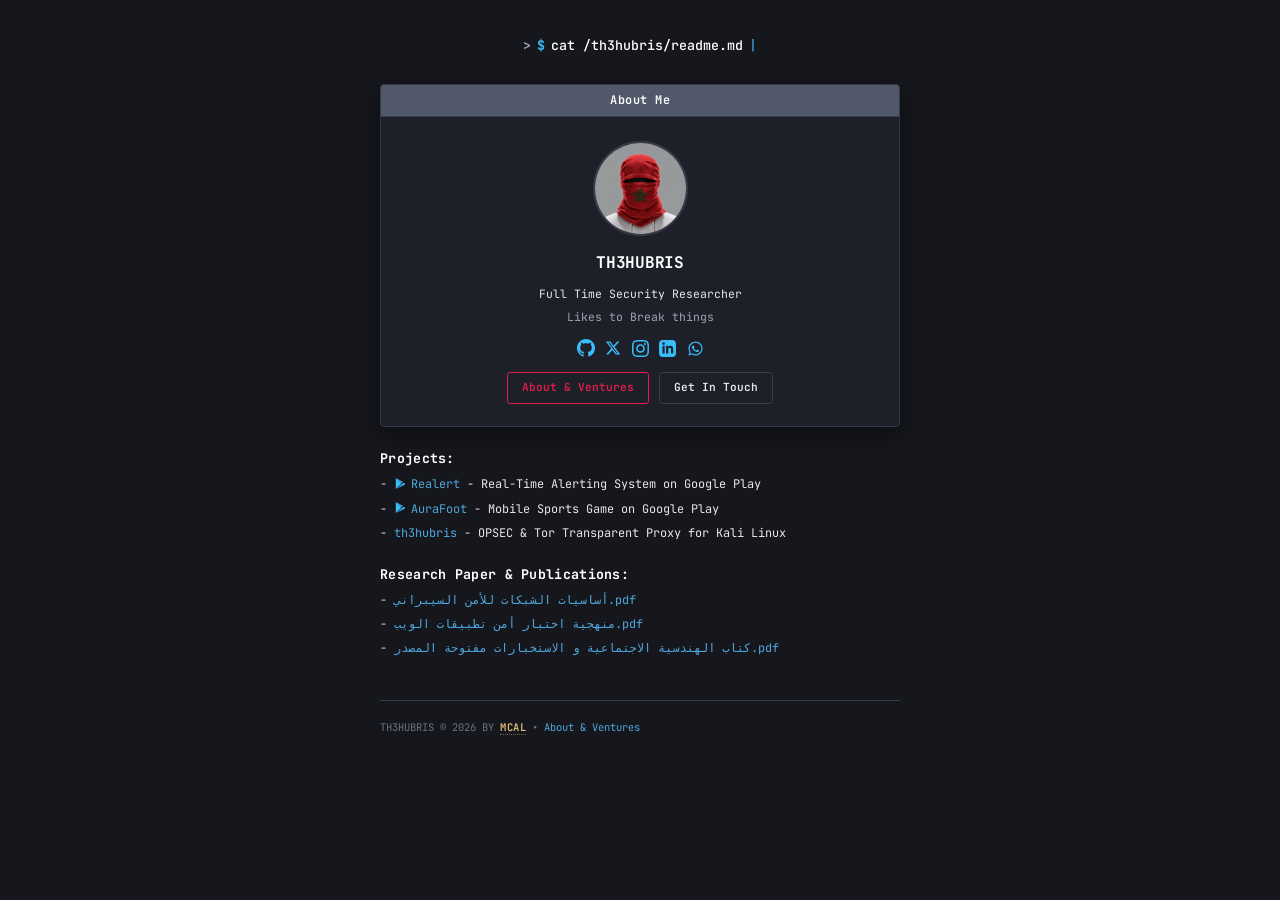
==== commit a47fc41c: "fix(links): update linkedin link to generic linkedin.com without username" ====
--- a/website/index.html
+++ b/website/index.html
@@ -79,7 +79,7 @@
                 <path d="M12 2.163c3.204 0 3.584.012 4.85.07 3.252.148 4.771 1.691 4.919 4.919.058 1.265.069 1.645.069 4.849 0 3.205-.012 3.584-.069 4.849-.149 3.225-1.664 4.771-4.919 4.919-1.266.058-1.644.07-4.85.07-3.204 0-3.584-.012-4.849-.07-3.26-.149-4.771-1.699-4.919-4.92-.058-1.265-.07-1.644-.07-4.849 0-3.204.013-3.583.07-4.849.149-3.227 1.664-4.771 4.919-4.919 1.266-.057 1.645-.069 4.849-.069zm0-2.163c-3.259 0-3.667.014-4.947.072-4.358.2-6.78 2.618-6.98 6.98-.059 1.281-.073 1.689-.073 4.948 0 3.259.014 3.668.072 4.948.2 4.358 2.618 6.78 6.98 6.98 1.281.058 1.689.072 4.948.072 3.259 0 3.668-.014 4.948-.072 4.354-.2 6.782-2.618 6.979-6.98.059-1.28.073-1.689.073-4.948 0-3.259-.014-3.667-.072-4.947-.196-4.354-2.617-6.78-6.979-6.98-1.281-.059-1.69-.073-4.949-.073zm0 5.838c-3.403 0-6.162 2.759-6.162 6.162s2.759 6.163 6.162 6.163 6.162-2.759 6.162-6.163c0-3.403-2.759-6.162-6.162-6.162zm0 10.162c-2.209 0-4-1.79-4-4 0-2.209 1.791-4 4-4s4 1.791 4 4c0 2.21-1.791 4-4 4zm6.406-11.845c-.796 0-1.441.645-1.441 1.44s.645 1.44 1.441 1.44c.795 0 1.439-.645 1.439-1.44s-.644-1.44-1.439-1.44z"/>
               </svg>
             </a>
-            <a href="https://linkedin.com/in/th3hubris" target="_blank" rel="noopener noreferrer" class="social-icon-btn" title="LinkedIn: @th3hubris">
+            <a href="https://linkedin.com" target="_blank" rel="noopener noreferrer" class="social-icon-btn" title="LinkedIn">
               <svg viewBox="0 0 24 24" width="17" height="17" fill="currentColor" aria-hidden="true">
                 <path d="M19 0h-14c-2.761 0-5 2.239-5 5v14c0 2.761 2.239 5 5 5h14c2.762 0 5-2.239 5-5v-14c0-2.761-2.238-5-5-5zm-11 19h-3v-11h3v11zm-1.5-12.268c-.966 0-1.75-.79-1.75-1.764s.784-1.764 1.75-1.764 1.75.79 1.75 1.764-.783 1.764-1.75 1.764zm13.5 12.268h-3v-5.604c0-3.368-4-3.113-4 0v5.604h-3v-11h3v1.765c1.396-2.586 7-2.777 7 2.476v6.759z"/>
               </svg>
--- a/website/style.css
+++ b/website/style.css
@@ -43,18 +43,25 @@
 /* Page Layout */
 .layout-wrapper {
   min-height: 100vh;
-  display: flex;
-  flex-direction: column;
-  align-items: center;
+  width: 100%;
+  display: flex;
+  flex-direction: column;
+  align-items: center;
+  justify-content: flex-start;
   padding: 2.5rem 1.25rem 3rem;
+  margin: 0 auto;
+  box-sizing: border-box;
 }
 
 .view-container {
   width: 100%;
-  max-width: 620px;
-  display: flex;
-  flex-direction: column;
+  max-width: 600px;
+  margin: 0 auto;
+  display: flex;
+  flex-direction: column;
+  align-items: center;
   gap: 1.5rem;
+  box-sizing: border-box;
 }
 
 .view-container.hidden-view {
@@ -672,10 +679,309 @@
   font-weight: 700;
 }
 
+/* ==============================================================================
+   COURSES PAGE (th3hubris.com/courses)
+   ============================================================================== */
+.course-container {
+  width: 100%;
+  max-width: 580px;
+  margin: 0 auto;
+  display: flex;
+  flex-direction: column;
+  align-items: center;
+  gap: 1.25rem;
+  box-sizing: border-box;
+}
+
+/* Course Visual / Terminal Window Card */
+.course-banner-card {
+  width: 100%;
+  max-width: 580px;
+  margin: 0 auto;
+  border: 1px solid var(--border-color);
+  border-radius: 6px;
+  overflow: hidden;
+  background-color: var(--card-bg);
+  box-shadow: 0 8px 30px rgba(0, 0, 0, 0.45);
+  box-sizing: border-box;
+}
+
+.course-banner-bar {
+  background-color: var(--card-header-bg);
+  padding: 8px 14px;
+  display: flex;
+  align-items: center;
+  justify-content: space-between;
+  border-bottom: 1px solid var(--border-color);
+  font-family: var(--font-mono);
+  font-size: 0.8rem;
+}
+
+.course-banner-bar .terminal-dots {
+  display: flex;
+  gap: 6px;
+  align-items: center;
+}
+
+.course-banner-bar .t-dot {
+  width: 10px;
+  height: 10px;
+  border-radius: 50%;
+  display: inline-block;
+}
+
+.course-banner-bar .dot-red { background: #ef4444; }
+.course-banner-bar .dot-yellow { background: #f59e0b; }
+.course-banner-bar .dot-green { background: #10b981; }
+
+.terminal-bar-title {
+  color: var(--text-primary);
+  font-size: 0.78rem;
+  letter-spacing: 0.5px;
+}
+
+.terminal-bar-tag {
+  color: #10b981;
+  font-weight: 700;
+  font-size: 0.75rem;
+  letter-spacing: 0.5px;
+}
+
+.course-banner-frame {
+  width: 100%;
+  background-color: #0b0c10;
+  display: flex;
+  justify-content: center;
+  align-items: center;
+  padding: 0;
+  overflow: hidden;
+}
+
+.course-banner-img {
+  width: 100%;
+  height: auto;
+  display: block;
+  object-fit: contain;
+  margin: 0 auto;
+}
+
+/* Title Card */
+.course-title-card {
+  width: 100%;
+  max-width: 580px;
+  margin: 0 auto;
+  background: var(--card-bg);
+  border: 1px solid var(--border-color);
+  border-radius: 6px;
+  padding: 1.4rem 1.25rem 1.25rem;
+  text-align: center;
+  box-shadow: 0 4px 18px rgba(0, 0, 0, 0.3);
+  box-sizing: border-box;
+}
+
+.course-main-title {
+  font-family: 'Cairo', var(--font-mono), sans-serif;
+  font-size: 1.55rem;
+  font-weight: 800;
+  color: var(--text-white);
+  line-height: 1.4;
+  margin-bottom: 0.45rem;
+  text-align: center;
+}
+
+.course-sub-badge {
+  display: inline-block;
+  font-size: 0.82rem;
+  color: var(--term-dollar);
+  font-family: var(--font-mono);
+  font-weight: 600;
+  letter-spacing: 0.5px;
+  text-align: center;
+}
+
+/* Details & Pricing Box */
+.course-meta-box {
+  width: 100%;
+  max-width: 580px;
+  margin: 0 auto;
+  background: rgba(30, 32, 41, 0.95);
+  border: 1px solid var(--border-color);
+  border-radius: 6px;
+  padding: 1.25rem 1.4rem;
+  direction: rtl;
+  font-family: 'Cairo', sans-serif;
+  display: flex;
+  flex-direction: column;
+  gap: 1rem;
+  box-sizing: border-box;
+  box-shadow: 0 4px 18px rgba(0, 0, 0, 0.3);
+}
+
+.course-meta-schedule {
+  display: flex;
+  align-items: flex-start;
+  gap: 0.75rem;
+  font-size: 0.96rem;
+  color: var(--text-primary);
+  line-height: 1.7;
+}
+
+.course-meta-icon {
+  color: var(--term-cyan);
+  font-family: var(--font-mono);
+  font-weight: 700;
+  font-size: 1.1rem;
+  line-height: 1.4;
+  flex-shrink: 0;
+}
+
+.course-meta-text {
+  margin: 0;
+  color: var(--text-primary);
+  font-weight: 500;
+}
+
+.course-price-cta-row {
+  margin-top: 0.25rem;
+  padding-top: 1rem;
+  border-top: 1px dashed var(--border-color);
+  display: flex;
+  align-items: center;
+  justify-content: space-between;
+  flex-wrap: wrap;
+  gap: 1rem;
+}
+
+.course-price-block {
+  display: flex;
+  align-items: baseline;
+  gap: 0.5rem;
+}
+
+.course-price-label {
+  font-size: 1.05rem;
+  font-weight: 700;
+  color: #e5c07b;
+}
+
+.course-price-val {
+  font-size: 1.55rem;
+  font-weight: 800;
+  color: #10b981;
+  font-family: var(--font-mono);
+}
+
+.course-price-val .price-currency {
+  font-size: 0.95rem;
+  font-family: 'Cairo', sans-serif;
+  color: #10b981;
+  font-weight: 700;
+  margin-right: 2px;
+}
+
+.course-cta-btn {
+  background: var(--term-pink);
+  color: #ffffff;
+  border: 1px solid var(--term-pink-hover);
+  padding: 10px 20px;
+  font-family: 'Cairo', sans-serif;
+  font-size: 0.92rem;
+  font-weight: 700;
+  border-radius: 4px;
+  text-decoration: none;
+  display: inline-flex;
+  align-items: center;
+  gap: 0.55rem;
+  transition: all 0.2s ease;
+  box-shadow: 0 4px 14px rgba(225, 29, 72, 0.35);
+}
+
+.course-cta-btn:hover {
+  background: var(--term-pink-hover);
+  transform: translateY(-2px);
+  box-shadow: 0 6px 18px rgba(225, 29, 72, 0.5);
+}
+
+.course-cta-btn .whatsapp-icon {
+  flex-shrink: 0;
+}
+
+/* Syllabus / Curriculum Card */
+.course-curriculum-card {
+  width: 100%;
+  max-width: 580px;
+  margin: 0 auto;
+  background: var(--card-bg);
+  border: 1px solid var(--border-color);
+  border-radius: 6px;
+  padding: 1.4rem 1.4rem 1.75rem;
+  direction: rtl;
+  font-family: 'Cairo', sans-serif;
+  box-sizing: border-box;
+  box-shadow: 0 4px 18px rgba(0, 0, 0, 0.3);
+}
+
+.course-curriculum-header {
+  margin-bottom: 1.15rem;
+  border-bottom: 1px solid var(--border-color);
+  padding-bottom: 0.85rem;
+}
+
+.curriculum-heading {
+  font-size: 1.25rem;
+  font-weight: 800;
+  color: var(--text-white);
+  margin-bottom: 0.4rem;
+}
+
+.curriculum-subheading {
+  font-size: 1rem;
+  font-weight: 700;
+  color: var(--term-cyan);
+}
+
+.course-topics-list {
+  list-style: none;
+  display: flex;
+  flex-direction: column;
+  gap: 0.75rem;
+  margin: 0;
+  padding: 0;
+}
+
+.course-topics-list li {
+  display: flex;
+  align-items: baseline;
+  gap: 0.75rem;
+  font-size: 0.95rem;
+  color: var(--text-primary);
+  line-height: 1.65;
+  padding: 6px 8px;
+  border-radius: 4px;
+  transition: background-color 0.15s ease;
+}
+
+.course-topics-list li:hover {
+  background-color: rgba(255, 255, 255, 0.04);
+}
+
+.course-topic-bullet {
+  color: var(--term-dollar);
+  font-family: var(--font-mono);
+  font-weight: 700;
+  font-size: 0.95rem;
+  flex-shrink: 0;
+}
+
 /* Mobile Media Queries */
 @media (max-width: 600px) {
   .layout-wrapper {
     padding: 1.25rem 0.75rem 2rem;
+  }
+
+  .view-container, .course-container {
+    width: 100%;
+    max-width: 100%;
   }
 
   .doc-header-card {
@@ -698,4 +1004,23 @@
     justify-content: space-between;
     width: 100%;
   }
-}
+
+  .course-price-cta-row {
+    flex-direction: column;
+    align-items: stretch;
+    text-align: center;
+  }
+
+  .course-price-block {
+    justify-content: center;
+  }
+
+  .course-cta-btn {
+    justify-content: center;
+    width: 100%;
+  }
+
+  .course-main-title {
+    font-size: 1.3rem;
+  }
+}
